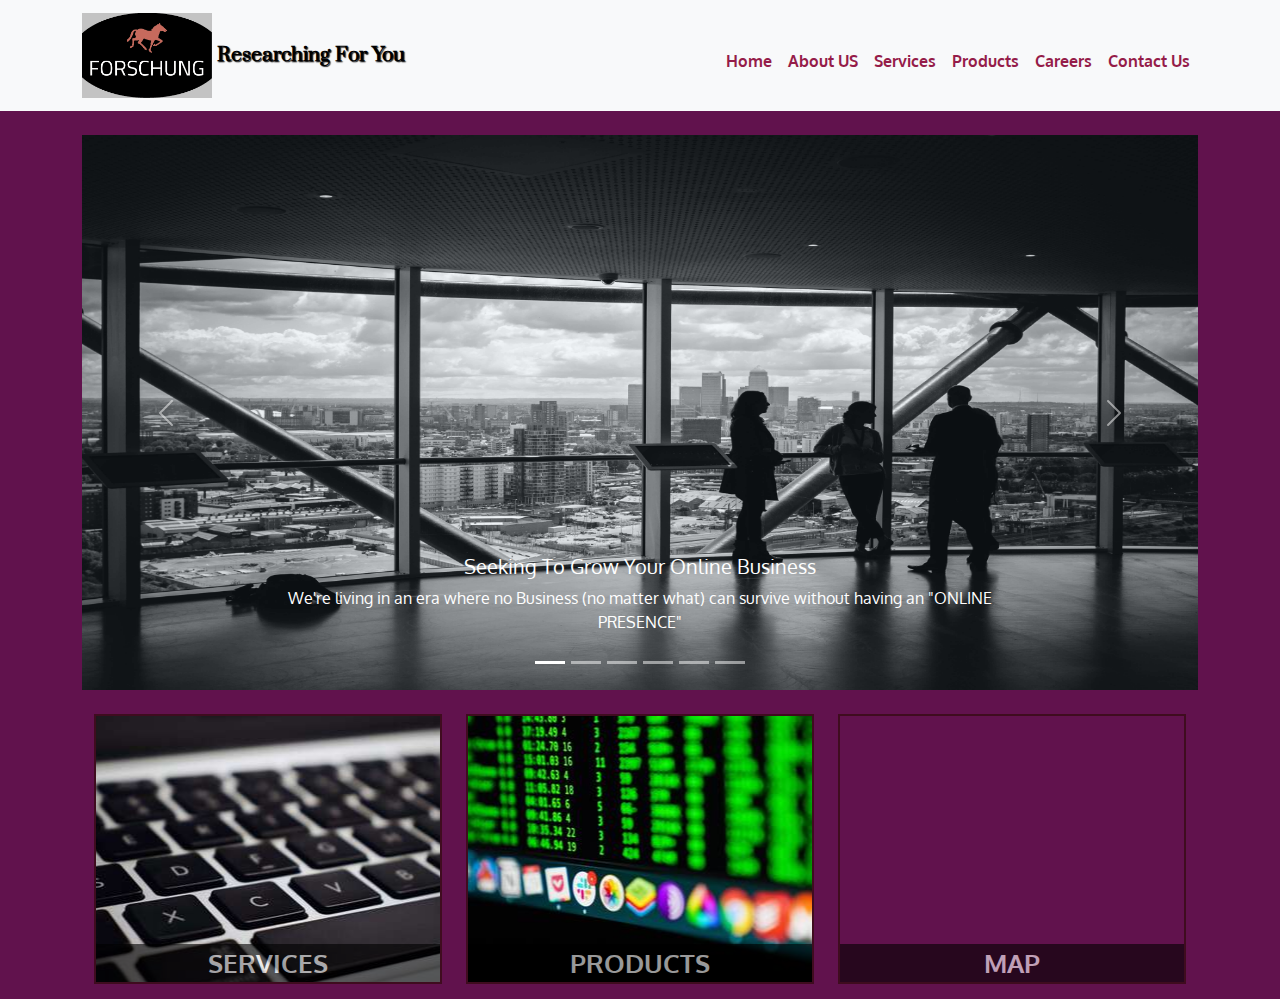
==== index.html @ 33f83678 "Tiles related changes" ====
<!DOCTYPE html>
<html lang="en">
  <head>
    <meta charset="UTF-8" />
    <meta http-equiv="X-UA-Compatible" content="IE=edge" />
    <meta name="viewport" content="width=device-width, initial-scale=1.0" />
    <title>Forschung</title>
    <link rel="icon" href="images/favicon.ico" type="image/x-icon" />
    <link rel="stylesheet" href="css/bootstrap.min.css" />
    <link rel="stylesheet" href="css/style.css" />
    <link rel="preconnect" href="https://fonts.googleapis.com" />
    <link rel="preconnect" href="https://fonts.gstatic.com" crossorigin />
    <link
      href="https://fonts.googleapis.com/css2?family=Oxygen:wght@300&display=swap"
      rel="stylesheet"
    />
    <link
      href="https://fonts.googleapis.com/css2?family=Fredoka+One&family=Prata&display=swap"
      rel="stylesheet"
    />
  </head>
  <body>
    <header>
      <nav
        id="header-nav"
        class="navbar navbar-expand-lg navbar-light bg-light"
      >
        <div class="container">
          <a class="navbar-brand d-none d-lg-block" href="index.html">
            <img
              id="logo-img"
              src="images/forschung-logo.png"
              alt="Logo Image"
              width="130"
              height="85"
              class="d-inline-block align-text-middle"
            />
            <span id="navbar-brand-text" class="navbar-text">
              Researching For You
            </span>
          </a>
          <a class="navbar-brand d-lg-none" href="index.html">
            <img
              id="logo-img"
              src="images/forschung-logo.png"
              alt="Logo Image"
              width="95"
              height="70"
              class="d-inline-block align-text-middle"
            />
            <span id="navbar-brand-text-sm" class="navbar-text">
              Researching For You
            </span>
          </a>
          <button
            class="navbar-toggler"
            type="button"
            data-bs-toggle="collapse"
            data-bs-target="#navbarNavAltMarkup"
            aria-controls="navbarNavAltMarkup"
            aria-expanded="false"
            aria-label="Toggle navigation"
          >
            <span class="navbar-toggler-icon"></span>
          </button>
          <div class="collapse navbar-collapse d-block d-sm-none">
            <ul id="phone" class="navbar-nav me-auto mb-2 mb-lg-0">
              <li class="nav-item text-center">
                <span>Call: +1 517-449-9555</span>
              </li>
            </ul>
          </div>
          <div class="collapse navbar-collapse" id="navbarNavAltMarkup">
            <ul id="nav-list" class="navbar-nav ms-auto mb-2 mb-lg-0">
              <li class="nav-item">
                <a class="nav-link active" aria-current="page" href="index.html"
                  >Home</a
                >
              </li>
              <li class="nav-item">
                <a class="nav-link" href="#">About US</a>
              </li>
              <li class="nav-item">
                <a class="nav-link" href="#">Services</a>
              </li>
              <li class="nav-item">
                <a class="nav-link" href="#">Products</a>
              </li>
              <li class="nav-item">
                <a class="nav-link" href="#">Careers</a>
              </li>
              <li class="nav-item">
                <a class="nav-link" href="#">Contact Us</a>
              </li>
            </ul>
          </div>
        </div>
      </nav>
    </header>
    <br />
    <div id="main-content" class="container">
      <div id="carouselCaptions" class="carousel slide" data-bs-ride="carousel">
        <div class="carousel-indicators">
          <button
            type="button"
            data-bs-target="#carouselCaptions"
            data-bs-slide-to="0"
            class="active"
            aria-current="true"
            aria-label="Slide 1"
          ></button>
          <button
            type="button"
            data-bs-target="#carouselCaptions"
            data-bs-slide-to="1"
            aria-label="Slide 2"
          ></button>
          <button
            type="button"
            data-bs-target="#carouselCaptions"
            data-bs-slide-to="2"
            aria-label="Slide 3"
          ></button>
          <button
            type="button"
            data-bs-target="#carouselCaptions"
            data-bs-slide-to="3"
            aria-label="Slide 4"
          ></button>
          <button
            type="button"
            data-bs-target="#carouselCaptions"
            data-bs-slide-to="4"
            aria-label="Slide 5"
          ></button>
          <button
            type="button"
            data-bs-target="#carouselCaptions"
            data-bs-slide-to="5"
            aria-label="Slide 6"
          ></button>
        </div>
        <div class="carousel-inner">
          <div class="carousel-item active">
            <img
              src="images/carousel-img1.jpg"
              class="d-block w-100"
              alt="Grow Online Business"
              height="555"
            />
            <div class="carousel-caption d-block">
              <h5>Seeking To Grow Your Online Business</h5>
              <p>
                We're living in an era where no Business (no matter what) can
                survive without having an "ONLINE PRESENCE"
              </p>
            </div>
          </div>
          <div class="carousel-item">
            <img
              src="images/carousel-img2.jpg"
              class="d-block w-100"
              alt="Target All Means To Access Your Online Business"
              height="555"
            />
            <div class="carousel-caption d-block">
              <h5>Want to have Your Business Accessible On Fingertips.</h5>
              <p>
                You no more want to think that Online Businesses are just
                accessible through computers. More and more people are surfing
                internet using mobile phones and your business cannot afford to
                miss this opportunity.
              </p>
            </div>
          </div>
          <div class="carousel-item">
            <img
              src="images/carousel-img3.jpg"
              class="d-block w-100"
              alt="Tired of Online Resources"
              height="555"
            />
            <div class="carousel-caption d-block">
              <h5>Tired Of Online Website Designing Resources</h5>
              <p>
                Many internet resources claim that they're the easiest and
                cheapest to build website for your business. However usually it
                turns out that they're not only complex to deal with but also
                take away your precious time which you could have spent running
                your actual business.
              </p>
            </div>
          </div>
          <div class="carousel-item">
            <img
              src="images/carousel-img4.jpg"
              class="d-block w-100"
              alt="Help"
              height="555"
            />
            <div class="carousel-caption d-block">
              <h5>Looking For Help</h5>
              <p>
                Do you need someone who can help you grow your business many
                folds while letting you worry the least about all the intricate
                Information Technology stuff by taking care of those matters for
                you.
              </p>
            </div>
          </div>
          <div class="carousel-item">
            <img
              src="images/carousel-img5.jpg"
              class="d-block w-100"
              alt="Research For You"
              height="555"
            />
            <div class="carousel-caption d-block">
              <h5>We Will Research For You</h5>
              <p>
                We like to help you. We will talk to you, will understand your
                requirements and do all the research that will become a
                catalytic factor to raise your profits to level that will make
                you happy
              </p>
            </div>
          </div>
          <div class="carousel-item">
            <img
              src="images/carousel-img6.jpg"
              class="d-block w-100"
              alt="Trust Our Services"
              height="555"
            />
            <div class="carousel-caption d-block">
              <h5>Trusted Partnership Offer</h5>
              <p>
                We have developed systems for different kind of clients ranging
                from small to medium size to large businesses. We have great
                experience in understanding domain and then bring about the
                products that become market trendsetters.
              </p>
            </div>
          </div>
        </div>
        <button
          class="carousel-control-prev"
          type="button"
          data-bs-target="#carouselCaptions"
          data-bs-slide="prev"
        >
          <span class="carousel-control-prev-icon" aria-hidden="true"></span>
          <span class="visually-hidden">Previous</span>
        </button>
        <button
          class="carousel-control-next"
          type="button"
          data-bs-target="#carouselCaptions"
          data-bs-slide="next"
        >
          <span class="carousel-control-next-icon" aria-hidden="true"></span>
          <span class="visually-hidden">Next</span>
        </button>
      </div>
      <br />
      <div id="home-tiles" class="container">
        <div class="row">
          <div class="col-6 col-md-4">
            <a href="#">
              <div id="services-tile">
                <span>Services</span>
              </div>
            </a>
          </div>
          <div class="col-6 col-md-4">
            <a href="#">
              <div id="products-tile">
                <span>Products</span>
              </div>
            </a>
          </div>
          <div class="col-12 col-md-4">
            <a href="https://goo.gl/maps/1VCMJ1oLB22hCVPG9" target="_blank">
              <div id="map-tile">
                <iframe
                  src="https://www.google.com/maps/embed?pb=!1m18!1m12!1m3!1d2928.230933876283!2d-84.49913068515204!3d42.78346761625064!2m3!1f0!2f0!3f0!3m2!1i1024!2i768!4f13.1!3m3!1m2!1s0x8822e913cea41afb%3A0x4a79e70c374d8606!2s4064%20Palomino%20Dr%2C%20East%20Lansing%2C%20MI%2048823!5e0!3m2!1sen!2sus!4v1625706394106!5m2!1sen!2sus"
                  width="100%"
                  height="270"
                  style="border: 0"
                  allowfullscreen=""
                  loading="lazy"
                ></iframe>
                <span>Map</span>
              </div>
            </a>
          </div>
        </div>
      </div>
    </div>

    <script src="js/jquery-3.6.0.min.js"></script>
    <script src="js/bootstrap.min.js"></script>
    <script src="js/script.js"></script>
  </body>
</html>
---- css/style.css ----
body {
  font-size: 16px;
  color: black;
  background-color: #61124d;
  font-family: "Oxygen", sans-serif;
}

#header-nav {
  background-color: beige;
  border-radius: 0;
  border: 0;
}

#navbar-brand-text {
  font-family: "Prata", serif;
  color: black;
  font-size: 0.95em;
  font-weight: bold;
  text-shadow: 1px 1px 1px #222;
  margin-top: 0;
  margin-bottom: 0;
  line-height: 0.75;
}

#navbar-brand-text-sm {
  font-family: "Prata", serif;
  color: black;
  font-size: 0.75em;
  font-weight: bold;
  text-shadow: 1px 1px 1px #222;
  margin-top: 0;
  margin-bottom: 0;
  line-height: 0.75;
}

#nav-list {
  margin-top: 10px;
}

#nav-list a {
  color: #951c49;
  text-align: center;
  font-weight: bold;
}

#nav-list a:hover {
  background-color: #e7e7e7;
}

#nav-list a span {
  font-size: 1.8em;
}

#phone {
  margin-top: 5px;
}

#phone a,
span {
  padding-bottom: 0;
  color: #951c49;
  text-decoration: none;
  font-weight: bold;
}

#phone a:hover {
  background-color: #e7e7e7;
}

#phone {
  margin-top: 10px;
}

.navbar-light .navbar-toggler,
.navbar-light .navbar-toggler-icon {
  border: 1px solid #61122f;
}

.navbar-light .navbar-toggler {
  clear: both;
}

@media (min-width: 992px) {
  #phone {
    display: none;
  }
}

/**
 Start Home Page
*/
#services-tile,
#products-tile,
#map-tile {
  height: 270px;
  width: 100%;
  margin-bottom: 15px;
  position: relative;
  border: 2px solid #3f0c1f;
  overflow: hidden;
}

#services-tile:hover,
#products-tile:hover,
#map-tile:hover {
  box-shadow: 0 1px 5px 1px #cccccc;
}

#services-tile {
  background: url("../images/services-img.jpg") no-repeat;
  background-position: center;
}

#products-tile {
  background: url("../images/products-img.jpg") no-repeat;
  background-position: center;
}

#services-tile span,
#products-tile span,
#map-tile span {
  position: absolute;
  bottom: 0;
  right: 0;
  width: 100%;
  text-align: center;
  font-size: 1.6em;
  text-transform: uppercase;
  background-color: #000;
  color: #fff;
  opacity: .6;
}

/**
End Home Page
*/
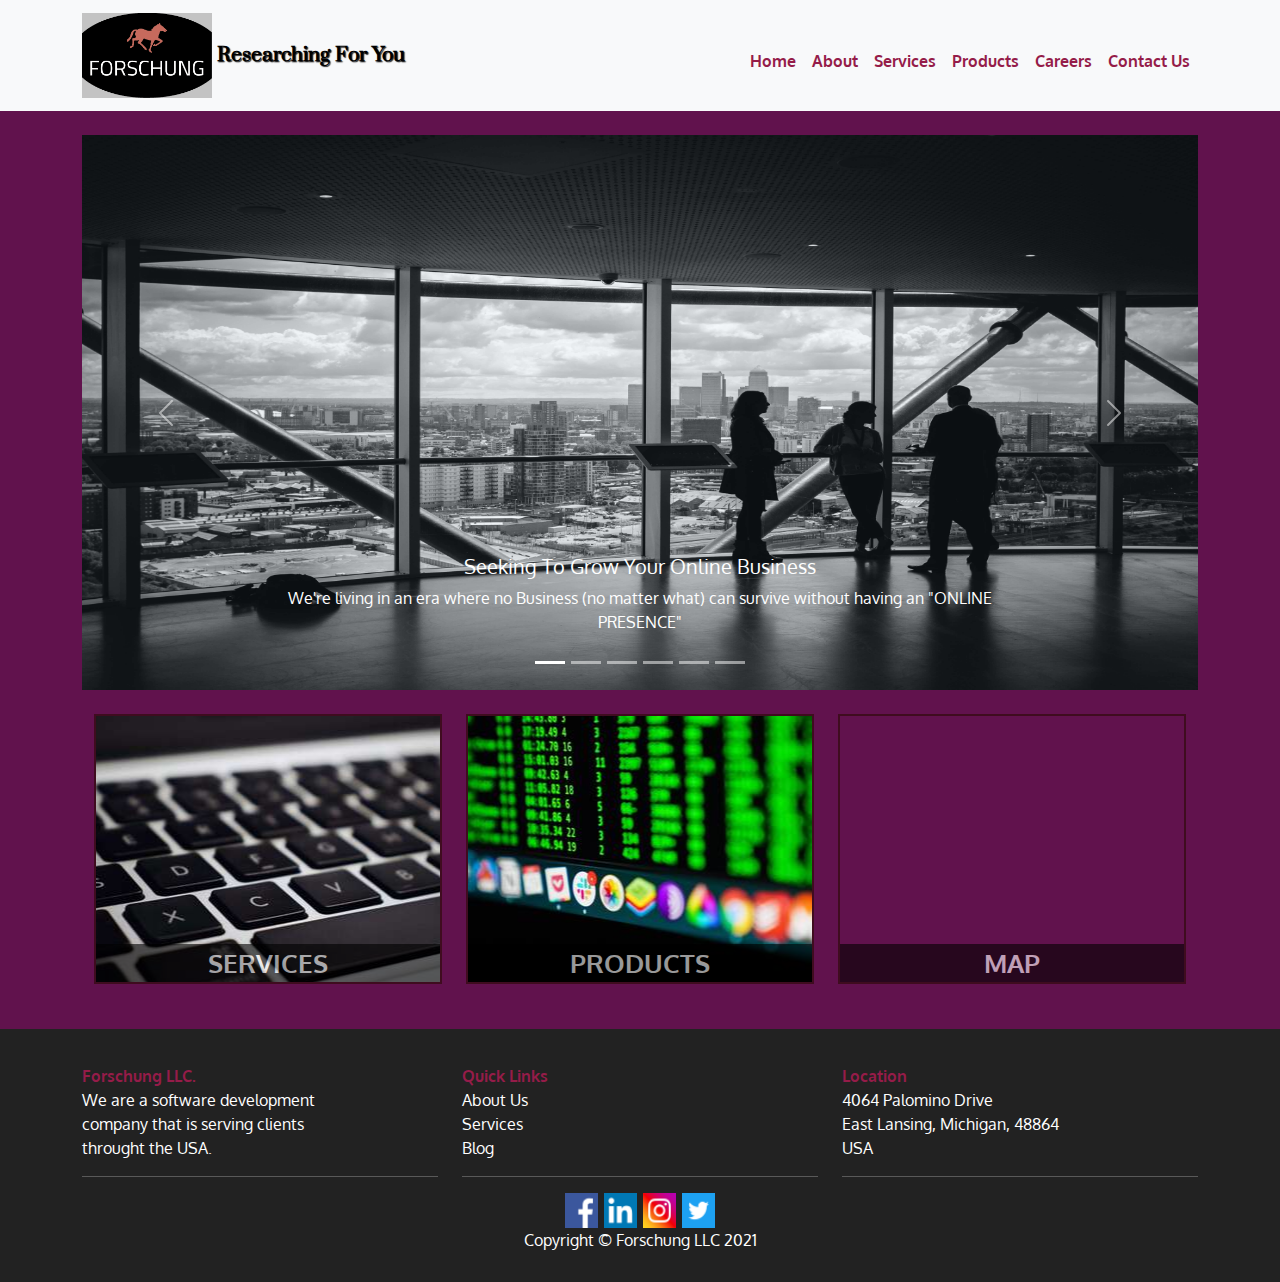
==== commit b0c24e23: "Footer related changes" ====
--- a/index.html
+++ b/index.html
@@ -78,7 +78,7 @@
                 >
               </li>
               <li class="nav-item">
-                <a class="nav-link" href="#">About US</a>
+                <a class="nav-link" href="#">About</a>
               </li>
               <li class="nav-item">
                 <a class="nav-link" href="#">Services</a>
@@ -296,8 +296,68 @@
           </div>
         </div>
       </div>
+      <!-- End of #home-tiles -->
     </div>
-
+    <!-- End of #main-content -->
+    <footer class="panel-footer">
+      <div class="container">
+        <div class="row">
+          <div id="company-intro" class="col-sm">
+            <span>Forschung LLC.</span><br />
+            We are a software development<br />
+            company that is serving clients<br />
+            throught the USA.
+            <hr class="visible-xs" />
+          </div>
+          <div id="quick-links" class="col-sm">
+            <span>Quick Links</span><br />
+            About Us<br />
+            Services<br />
+            Blog
+            <hr class="visible-xs" />
+          </div>
+          <div id="location-info" class="col-sm">
+            <span>Location</span><br />
+            4064 Palomino Drive<br />
+            East Lansing, Michigan, 48864<br />
+            USA
+            <hr class="visible-xs" />
+          </div>
+        </div>
+        <div class="row">
+          <div class="col-sm text-center">
+            <img
+              id="logo-img"
+              src="images/logo_facebook.png"
+              alt="Facebook logo"
+              class="d-inline-block social-media-dimensions"
+            />
+            <img
+              id="logo-img"
+              src="images/logo_linkedin.png"
+              alt="Linkedin logo"
+              class="d-inline-block social-media-dimensions"
+            />
+            <img
+              id="logo-img"
+              src="images/logo_instagram.png"
+              alt="Instagram logo"
+              class="d-inline-block social-media-dimensions"
+            />
+            <img
+              id="logo-img"
+              src="images/logo_twitter.png"
+              alt="Twitter logo"
+              class="d-inline-block social-media-dimensions"
+            />
+          </div>          
+        </div>
+        <div class="col-sm">
+          <div class="text-center">Copyright &copy; Forschung LLC 2021</div>
+        </div>
+        <div class="col-sm"></div>
+      </div>
+    </footer>
     <script src="js/jquery-3.6.0.min.js"></script>
     <script src="js/bootstrap.min.js"></script>
     <script src="js/script.js"></script>
--- a/css/style.css
+++ b/css/style.css
@@ -1,6 +1,7 @@
+/* Starting header */
 body {
   font-size: 16px;
-  color: black;
+  color: white;
   background-color: #61124d;
   font-family: "Oxygen", sans-serif;
 }
@@ -79,7 +80,24 @@
 .navbar-light .navbar-toggler {
   clear: both;
 }
+/* Finish header */
 
+/* Start footer */
+.panel-footer {
+    margin-top: 30px;
+    padding-top: 35px;
+    padding-bottom: 30px;
+    background-color: #222;
+    border-top: 0;
+}
+
+.social-media-dimensions{
+	width: 35px;
+    height: 35px;
+    padding-left: 1px;
+    padding-right: 1px;
+}
+/* Finish footer */
 @media (min-width: 992px) {
   #phone {
     display: none;
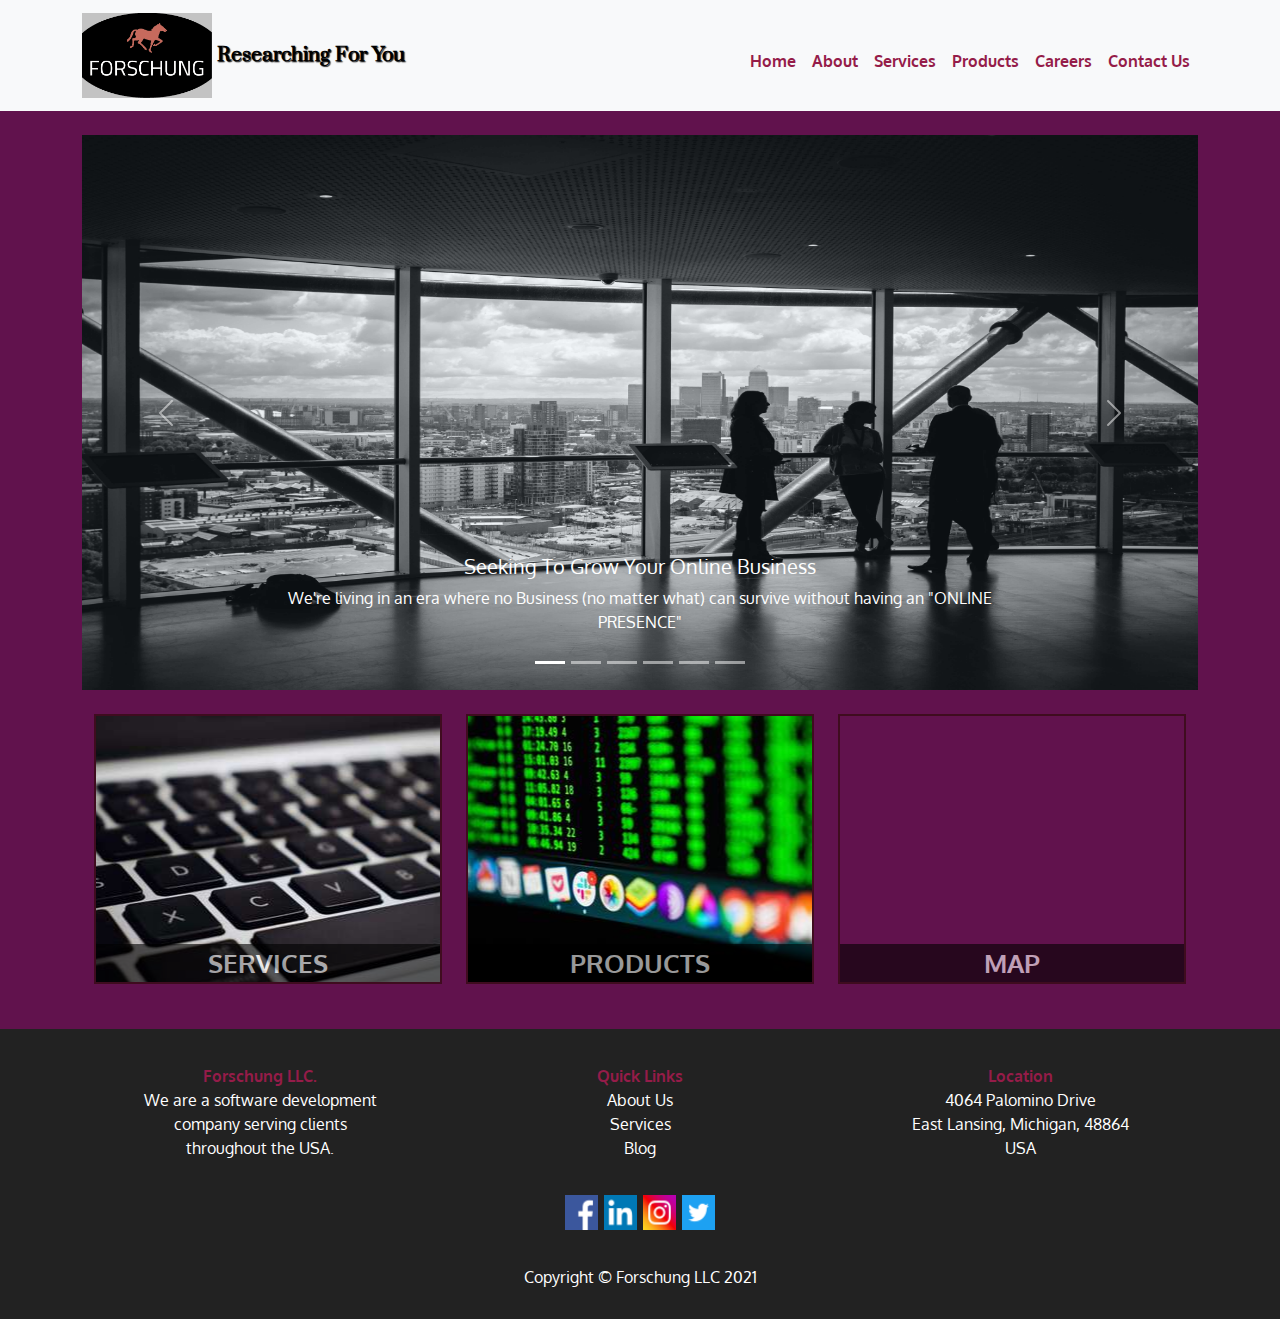
==== commit 4fb53ba7: "More footer related changes" ====
--- a/index.html
+++ b/index.html
@@ -66,7 +66,7 @@
           <div class="collapse navbar-collapse d-block d-sm-none">
             <ul id="phone" class="navbar-nav me-auto mb-2 mb-lg-0">
               <li class="nav-item text-center">
-                <span>Call: +1 517-449-9555</span>
+                <span>Call: <a href="tel: 517-449-9555">517-449-9555</a></span>
               </li>
             </ul>
           </div>
@@ -301,12 +301,12 @@
     <!-- End of #main-content -->
     <footer class="panel-footer">
       <div class="container">
-        <div class="row">
+        <div class="row text-center">
           <div id="company-intro" class="col-sm">
             <span>Forschung LLC.</span><br />
             We are a software development<br />
-            company that is serving clients<br />
-            throught the USA.
+            company serving clients<br />
+            throughout the USA.
             <hr class="visible-xs" />
           </div>
           <div id="quick-links" class="col-sm">
--- a/css/style.css
+++ b/css/style.css
@@ -84,20 +84,35 @@
 
 /* Start footer */
 .panel-footer {
-    margin-top: 30px;
-    padding-top: 35px;
-    padding-bottom: 30px;
-    background-color: #222;
-    border-top: 0;
+  margin-top: 30px;
+  padding-top: 35px;
+  padding-bottom: 30px;
+  background-color: #222;
+  border-top: 0;
+}
+.panel-footer div.row {
+  margin-bottom: 35px;
 }
 
-.social-media-dimensions{
-	width: 35px;
-    height: 35px;
-    padding-left: 1px;
-    padding-right: 1px;
+@media (max-width: 576px) {
+  .visible-xs {
+    display: block;
+  }
 }
+@media (min-width: 576px) {
+  .visible-xs {
+    display: none;
+  }
+}
+
 /* Finish footer */
+.social-media-dimensions {
+  width: 35px;
+  height: 35px;
+  padding-left: 1px;
+  padding-right: 1px;
+}
+
 @media (min-width: 992px) {
   #phone {
     display: none;
@@ -146,7 +161,7 @@
   text-transform: uppercase;
   background-color: #000;
   color: #fff;
-  opacity: .6;
+  opacity: 0.6;
 }
 
 /**
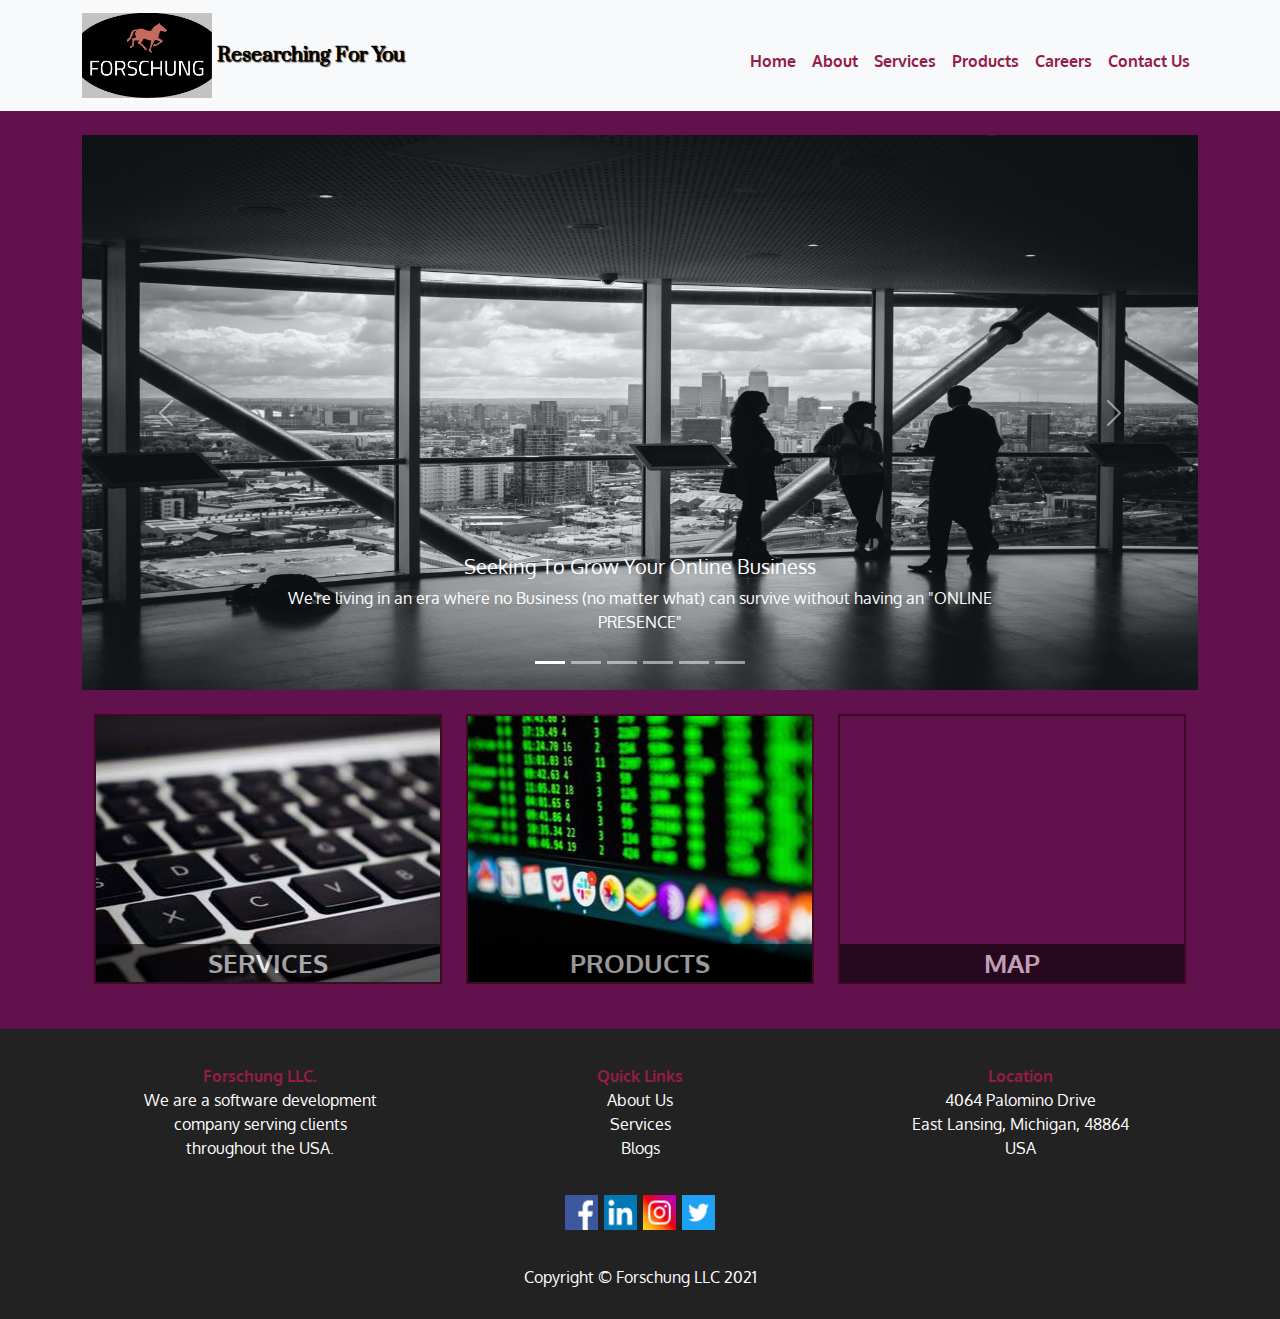
==== commit 116366fb: "More footer related changes" ====
--- a/index.html
+++ b/index.html
@@ -78,19 +78,19 @@
                 >
               </li>
               <li class="nav-item">
-                <a class="nav-link" href="#">About</a>
-              </li>
-              <li class="nav-item">
-                <a class="nav-link" href="#">Services</a>
-              </li>
-              <li class="nav-item">
-                <a class="nav-link" href="#">Products</a>
-              </li>
-              <li class="nav-item">
-                <a class="nav-link" href="#">Careers</a>
-              </li>
-              <li class="nav-item">
-                <a class="nav-link" href="#">Contact Us</a>
+                <a class="nav-link" href="about-us.html">About</a>
+              </li>
+              <li class="nav-item">
+                <a class="nav-link" href="services.html">Services</a>
+              </li>
+              <li class="nav-item">
+                <a class="nav-link" href="products.html">Products</a>
+              </li>
+              <li class="nav-item">
+                <a class="nav-link" href="careers.html">Careers</a>
+              </li>
+              <li class="nav-item">
+                <a class="nav-link" href="contat-us.html">Contact Us</a>
               </li>
             </ul>
           </div>
@@ -307,21 +307,21 @@
             We are a software development<br />
             company serving clients<br />
             throughout the USA.
-            <hr class="visible-xs" />
+            <hr class="visible-xs w-50 mx-auto" />
           </div>
           <div id="quick-links" class="col-sm">
             <span>Quick Links</span><br />
-            About Us<br />
-            Services<br />
-            Blog
-            <hr class="visible-xs" />
+            <a href="about-us.html">About Us</a><br />
+            <a href="services.html">Services</a><br />
+            <a href="blogs.html">Blogs</a>
+            <hr class="visible-xs w-50 mx-auto" />
           </div>
           <div id="location-info" class="col-sm">
             <span>Location</span><br />
             4064 Palomino Drive<br />
             East Lansing, Michigan, 48864<br />
             USA
-            <hr class="visible-xs" />
+            <hr class="visible-xs w-50 mx-auto" />
           </div>
         </div>
         <div class="row">
--- a/css/style.css
+++ b/css/style.css
@@ -5,13 +5,11 @@
   background-color: #61124d;
   font-family: "Oxygen", sans-serif;
 }
-
 #header-nav {
   background-color: beige;
   border-radius: 0;
   border: 0;
 }
-
 #navbar-brand-text {
   font-family: "Prata", serif;
   color: black;
@@ -22,7 +20,6 @@
   margin-bottom: 0;
   line-height: 0.75;
 }
-
 #navbar-brand-text-sm {
   font-family: "Prata", serif;
   color: black;
@@ -33,29 +30,23 @@
   margin-bottom: 0;
   line-height: 0.75;
 }
-
 #nav-list {
   margin-top: 10px;
 }
-
 #nav-list a {
   color: #951c49;
   text-align: center;
   font-weight: bold;
 }
-
 #nav-list a:hover {
   background-color: #e7e7e7;
 }
-
 #nav-list a span {
   font-size: 1.8em;
 }
-
 #phone {
   margin-top: 5px;
 }
-
 #phone a,
 span {
   padding-bottom: 0;
@@ -63,20 +54,16 @@
   text-decoration: none;
   font-weight: bold;
 }
-
 #phone a:hover {
   background-color: #e7e7e7;
 }
-
 #phone {
   margin-top: 10px;
 }
-
 .navbar-light .navbar-toggler,
 .navbar-light .navbar-toggler-icon {
   border: 1px solid #61122f;
 }
-
 .navbar-light .navbar-toggler {
   clear: both;
 }
@@ -93,7 +80,15 @@
 .panel-footer div.row {
   margin-bottom: 35px;
 }
-
+#quick-links a {
+  color: white;
+  text-decoration: none;
+}
+#quick-links a:hover {
+    background-color: #e7e7e7;
+    color: #951c49;
+    font-weight: bold;
+  }
 @media (max-width: 576px) {
   .visible-xs {
     display: block;
@@ -104,8 +99,8 @@
     display: none;
   }
 }
+/* Finish footer */
 
-/* Finish footer */
 .social-media-dimensions {
   width: 35px;
   height: 35px;
@@ -132,23 +127,19 @@
   border: 2px solid #3f0c1f;
   overflow: hidden;
 }
-
 #services-tile:hover,
 #products-tile:hover,
 #map-tile:hover {
   box-shadow: 0 1px 5px 1px #cccccc;
 }
-
 #services-tile {
   background: url("../images/services-img.jpg") no-repeat;
   background-position: center;
 }
-
 #products-tile {
   background: url("../images/products-img.jpg") no-repeat;
   background-position: center;
 }
-
 #services-tile span,
 #products-tile span,
 #map-tile span {
@@ -163,7 +154,6 @@
   color: #fff;
   opacity: 0.6;
 }
-
 /**
 End Home Page
 */
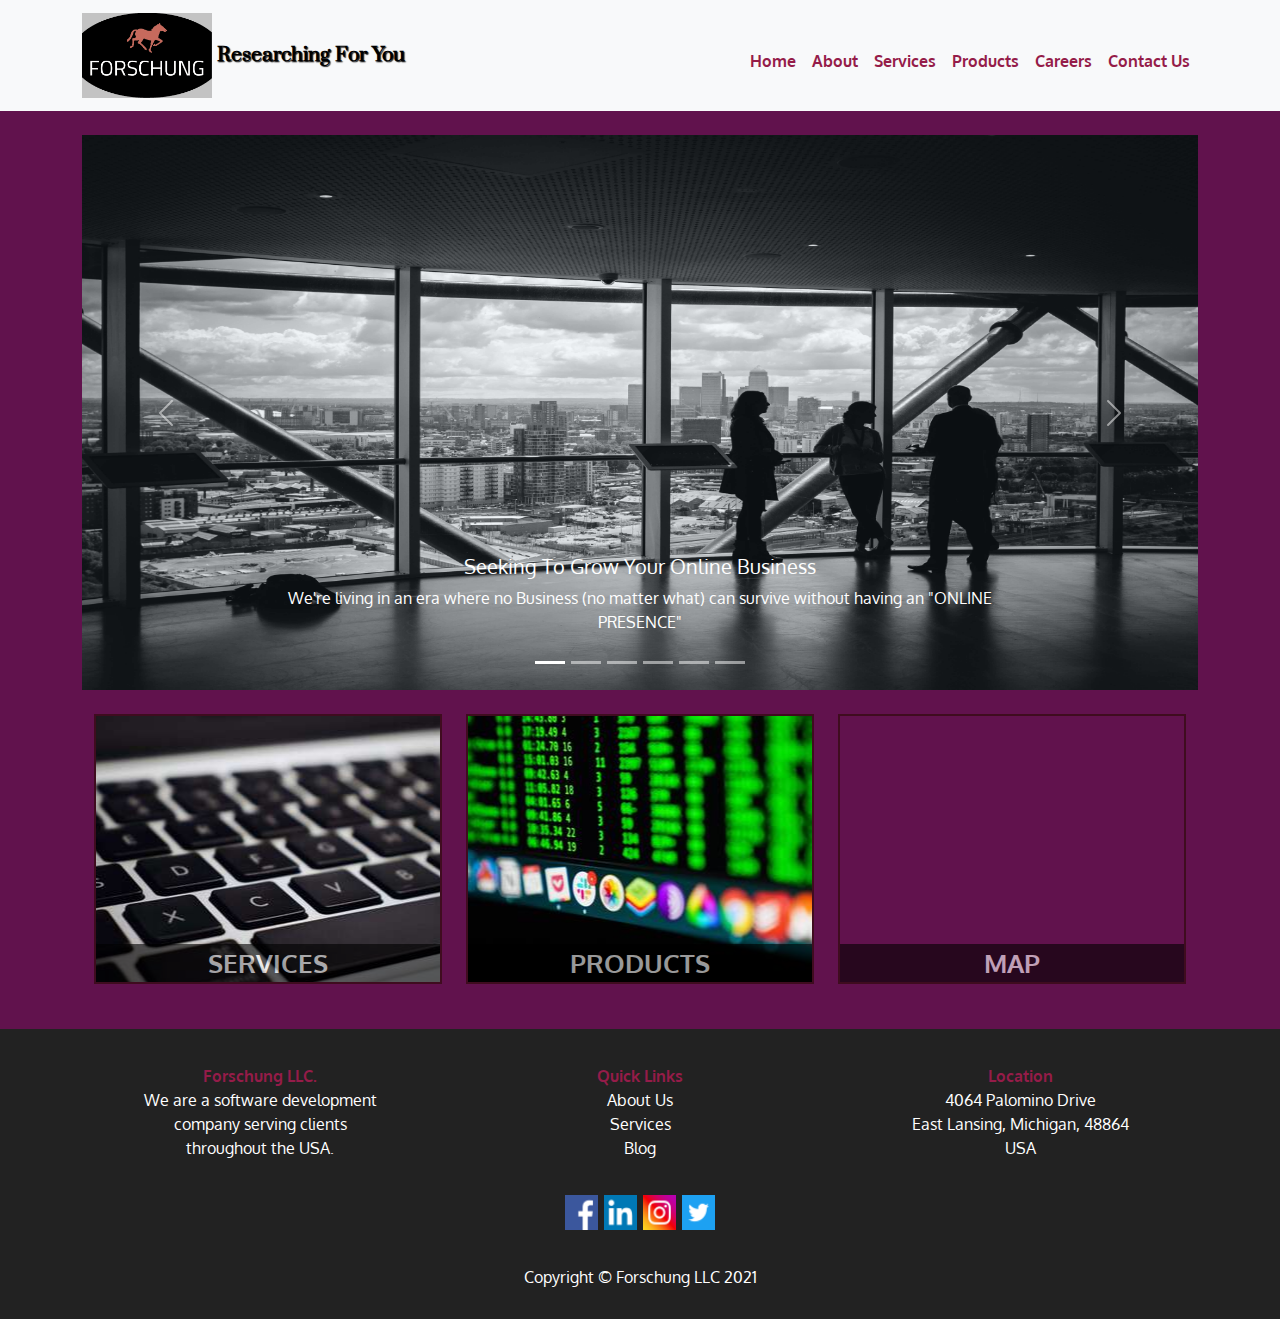
==== commit 4028ba82: "Started working on about us" ====
--- a/index.html
+++ b/index.html
@@ -66,7 +66,22 @@
           <div class="collapse navbar-collapse d-block d-sm-none">
             <ul id="phone" class="navbar-nav me-auto mb-2 mb-lg-0">
               <li class="nav-item text-center">
-                <span>Call: <a href="tel: 517-449-9555">517-449-9555</a></span>
+                <span
+                  ><svg
+                    xmlns="http://www.w3.org/2000/svg"
+                    width="16"
+                    height="16"
+                    fill="currentColor"
+                    class="bi bi-telephone-fill"
+                    viewBox="0 0 16 16"
+                  >
+                    <path
+                      fill-rule="evenodd"
+                      d="M1.885.511a1.745 1.745 0 0 1 2.61.163L6.29 2.98c.329.423.445.974.315 1.494l-.547 2.19a.678.678 0 0 0 .178.643l2.457 2.457a.678.678 0 0 0 .644.178l2.189-.547a1.745 1.745 0 0 1 1.494.315l2.306 1.794c.829.645.905 1.87.163 2.611l-1.034 1.034c-.74.74-1.846 1.065-2.877.702a18.634 18.634 0 0 1-7.01-4.42 18.634 18.634 0 0 1-4.42-7.009c-.362-1.03-.037-2.137.703-2.877L1.885.511z"
+                    />
+                  </svg>
+                  <a href="tel: 517-449-9555"> 517-449-9555</a></span
+                >
               </li>
             </ul>
           </div>
@@ -313,7 +328,7 @@
             <span>Quick Links</span><br />
             <a href="about-us.html">About Us</a><br />
             <a href="services.html">Services</a><br />
-            <a href="blogs.html">Blogs</a>
+            <a href="blog.html">Blog</a>
             <hr class="visible-xs w-50 mx-auto" />
           </div>
           <div id="location-info" class="col-sm">
@@ -350,7 +365,7 @@
               alt="Twitter logo"
               class="d-inline-block social-media-dimensions"
             />
-          </div>          
+          </div>
         </div>
         <div class="col-sm">
           <div class="text-center">Copyright &copy; Forschung LLC 2021</div>
--- a/css/style.css
+++ b/css/style.css
@@ -44,6 +44,9 @@
 #nav-list a span {
   font-size: 1.8em;
 }
+#nav-list a:active {
+    background-color: #e7e7e7;
+}
 #phone {
   margin-top: 5px;
 }
@@ -85,7 +88,6 @@
   text-decoration: none;
 }
 #quick-links a:hover {
-    background-color: #e7e7e7;
     color: #951c49;
     font-weight: bold;
   }
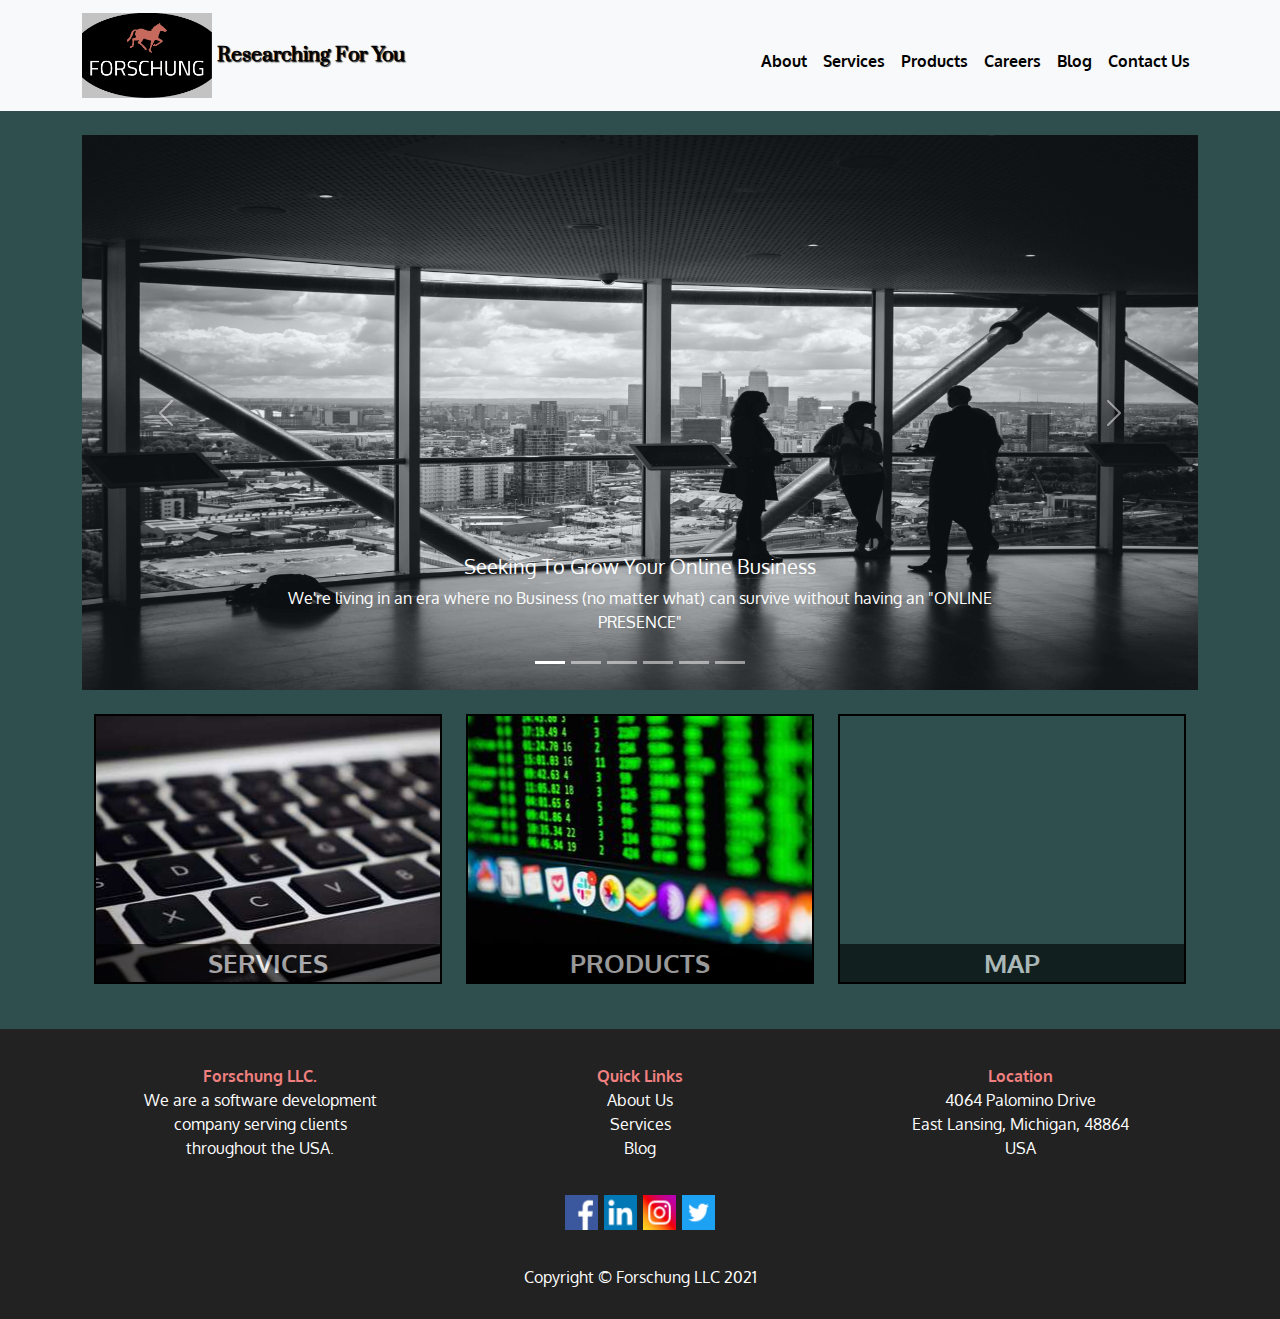
==== commit b15afb81: "Miscellaneous changes relating home and about pages" ====
--- a/index.html
+++ b/index.html
@@ -53,6 +53,7 @@
             </span>
           </a>
           <button
+            id="navbarToggler"
             class="navbar-toggler"
             type="button"
             data-bs-toggle="collapse"
@@ -65,7 +66,7 @@
           </button>
           <div class="collapse navbar-collapse d-block d-sm-none">
             <ul id="phone" class="navbar-nav me-auto mb-2 mb-lg-0">
-              <li class="nav-item text-center">
+              <li class="text-center">
                 <span
                   ><svg
                     xmlns="http://www.w3.org/2000/svg"
@@ -87,24 +88,25 @@
           </div>
           <div class="collapse navbar-collapse" id="navbarNavAltMarkup">
             <ul id="nav-list" class="navbar-nav ms-auto mb-2 mb-lg-0">
-              <li class="nav-item">
-                <a class="nav-link active" aria-current="page" href="index.html"
-                  >Home</a
-                >
-              </li>
-              <li class="nav-item">
+              <li>
+                <a class="nav-link current visible-xs" href="index.html">Home</a>
+              </li>
+              <li>
                 <a class="nav-link" href="about-us.html">About</a>
               </li>
-              <li class="nav-item">
+              <li>
                 <a class="nav-link" href="services.html">Services</a>
               </li>
-              <li class="nav-item">
+              <li>
                 <a class="nav-link" href="products.html">Products</a>
               </li>
-              <li class="nav-item">
+              <li>
                 <a class="nav-link" href="careers.html">Careers</a>
               </li>
-              <li class="nav-item">
+              <li>
+                <a class="nav-link" href="blog.html">Blog</a>
+              </li>
+              <li>
                 <a class="nav-link" href="contat-us.html">Contact Us</a>
               </li>
             </ul>
--- a/css/style.css
+++ b/css/style.css
@@ -1,10 +1,12 @@
-/* Starting header */
+/* Common styles */
 body {
   font-size: 16px;
   color: white;
-  background-color: #61124d;
+  background-color: darkslategray;
   font-family: "Oxygen", sans-serif;
 }
+
+/* Starting header */
 #header-nav {
   background-color: beige;
   border-radius: 0;
@@ -34,18 +36,18 @@
   margin-top: 10px;
 }
 #nav-list a {
-  color: #951c49;
+  color: black;
   text-align: center;
   font-weight: bold;
 }
-#nav-list a:hover {
+#nav-list a:hover, a:active {
   background-color: #e7e7e7;
 }
 #nav-list a span {
   font-size: 1.8em;
 }
-#nav-list a:active {
-    background-color: #e7e7e7;
+.navbar-nav .current {
+  background-color: #e7e7e7;
 }
 #phone {
   margin-top: 5px;
@@ -53,9 +55,12 @@
 #phone a,
 span {
   padding-bottom: 0;
-  color: #951c49;
+  color: black;
   text-decoration: none;
   font-weight: bold;
+}
+span {
+  color: lightcoral;
 }
 #phone a:hover {
   background-color: #e7e7e7;
@@ -69,6 +74,11 @@
 }
 .navbar-light .navbar-toggler {
   clear: both;
+}
+@media (min-width: 992px) {
+  #phone {
+    display: none;
+  }
 }
 /* Finish header */
 
@@ -88,9 +98,20 @@
   text-decoration: none;
 }
 #quick-links a:hover {
-    color: #951c49;
+    color: black;
     font-weight: bold;
   }
+.social-media-dimensions {
+  width: 35px;
+  height: 35px;
+  padding-left: 1px;
+  padding-right: 1px;
+}
+/* Finish footer */
+
+/**
+ Start Home Page
+*/
 @media (max-width: 576px) {
   .visible-xs {
     display: block;
@@ -101,24 +122,6 @@
     display: none;
   }
 }
-/* Finish footer */
-
-.social-media-dimensions {
-  width: 35px;
-  height: 35px;
-  padding-left: 1px;
-  padding-right: 1px;
-}
-
-@media (min-width: 992px) {
-  #phone {
-    display: none;
-  }
-}
-
-/**
- Start Home Page
-*/
 #services-tile,
 #products-tile,
 #map-tile {
@@ -126,7 +129,7 @@
   width: 100%;
   margin-bottom: 15px;
   position: relative;
-  border: 2px solid #3f0c1f;
+  border: 2px solid black;
   overflow: hidden;
 }
 #services-tile:hover,
@@ -159,3 +162,7 @@
 /**
 End Home Page
 */
+/* Start About us page */
+.about-us-rows {
+  padding-top: 30px;
+}
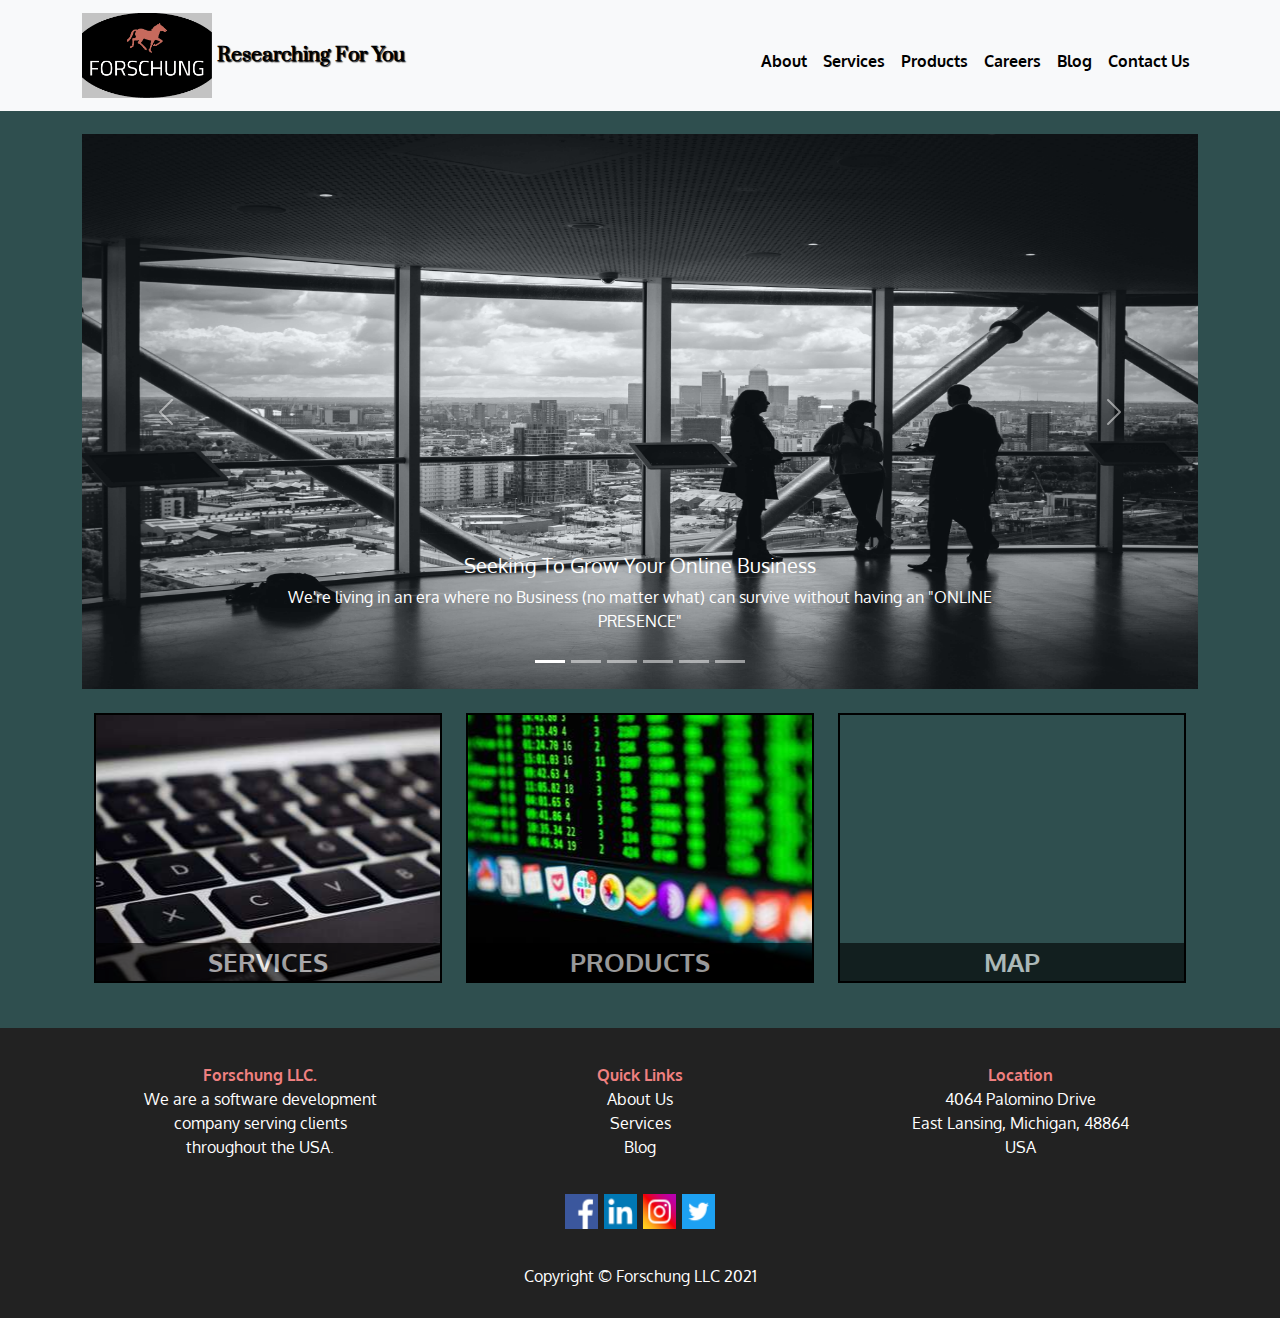
==== commit 41e1f442: "changed styles in about page" ====
--- a/index.html
+++ b/index.html
@@ -23,7 +23,7 @@
     <header>
       <nav
         id="header-nav"
-        class="navbar navbar-expand-lg navbar-light bg-light"
+        class="navbar fixed-top navbar-expand-lg navbar-light bg-light"
       >
         <div class="container">
           <a class="navbar-brand d-none d-lg-block" href="index.html">
@@ -89,7 +89,9 @@
           <div class="collapse navbar-collapse" id="navbarNavAltMarkup">
             <ul id="nav-list" class="navbar-nav ms-auto mb-2 mb-lg-0">
               <li>
-                <a class="nav-link current visible-xs" href="index.html">Home</a>
+                <a class="nav-link current visible-xs" href="index.html"
+                  >Home</a
+                >
               </li>
               <li>
                 <a class="nav-link" href="about-us.html">About</a>
@@ -283,7 +285,7 @@
       <div id="home-tiles" class="container">
         <div class="row">
           <div class="col-6 col-md-4">
-            <a href="#">
+            <a href="services.html">
               <div id="services-tile">
                 <span>Services</span>
               </div>
--- a/css/style.css
+++ b/css/style.css
@@ -5,7 +5,9 @@
   background-color: darkslategray;
   font-family: "Oxygen", sans-serif;
 }
-
+#main-content{
+  padding-top: 110px;
+}
 /* Starting header */
 #header-nav {
   background-color: beige;
@@ -116,6 +118,9 @@
   .visible-xs {
     display: block;
   }
+  #main-content{
+    padding-top: 150px;
+  }
 }
 @media (min-width: 576px) {
   .visible-xs {
@@ -166,3 +171,16 @@
 .about-us-rows {
   padding-top: 30px;
 }
+/* Start Services page */
+.bg-overlay {
+  background: linear-gradient(rgba(0,0,0,.7), rgba(0,0,0,.7)), url("/images/services-main-page.jpg");
+  background-repeat: no-repeat;
+  background-size: cover;
+  background-position: center center;
+  color: #fff;
+  height: 450px;
+  padding-top: 50px;
+}
+.services-pic-text {
+  padding-top: 120px;
+}
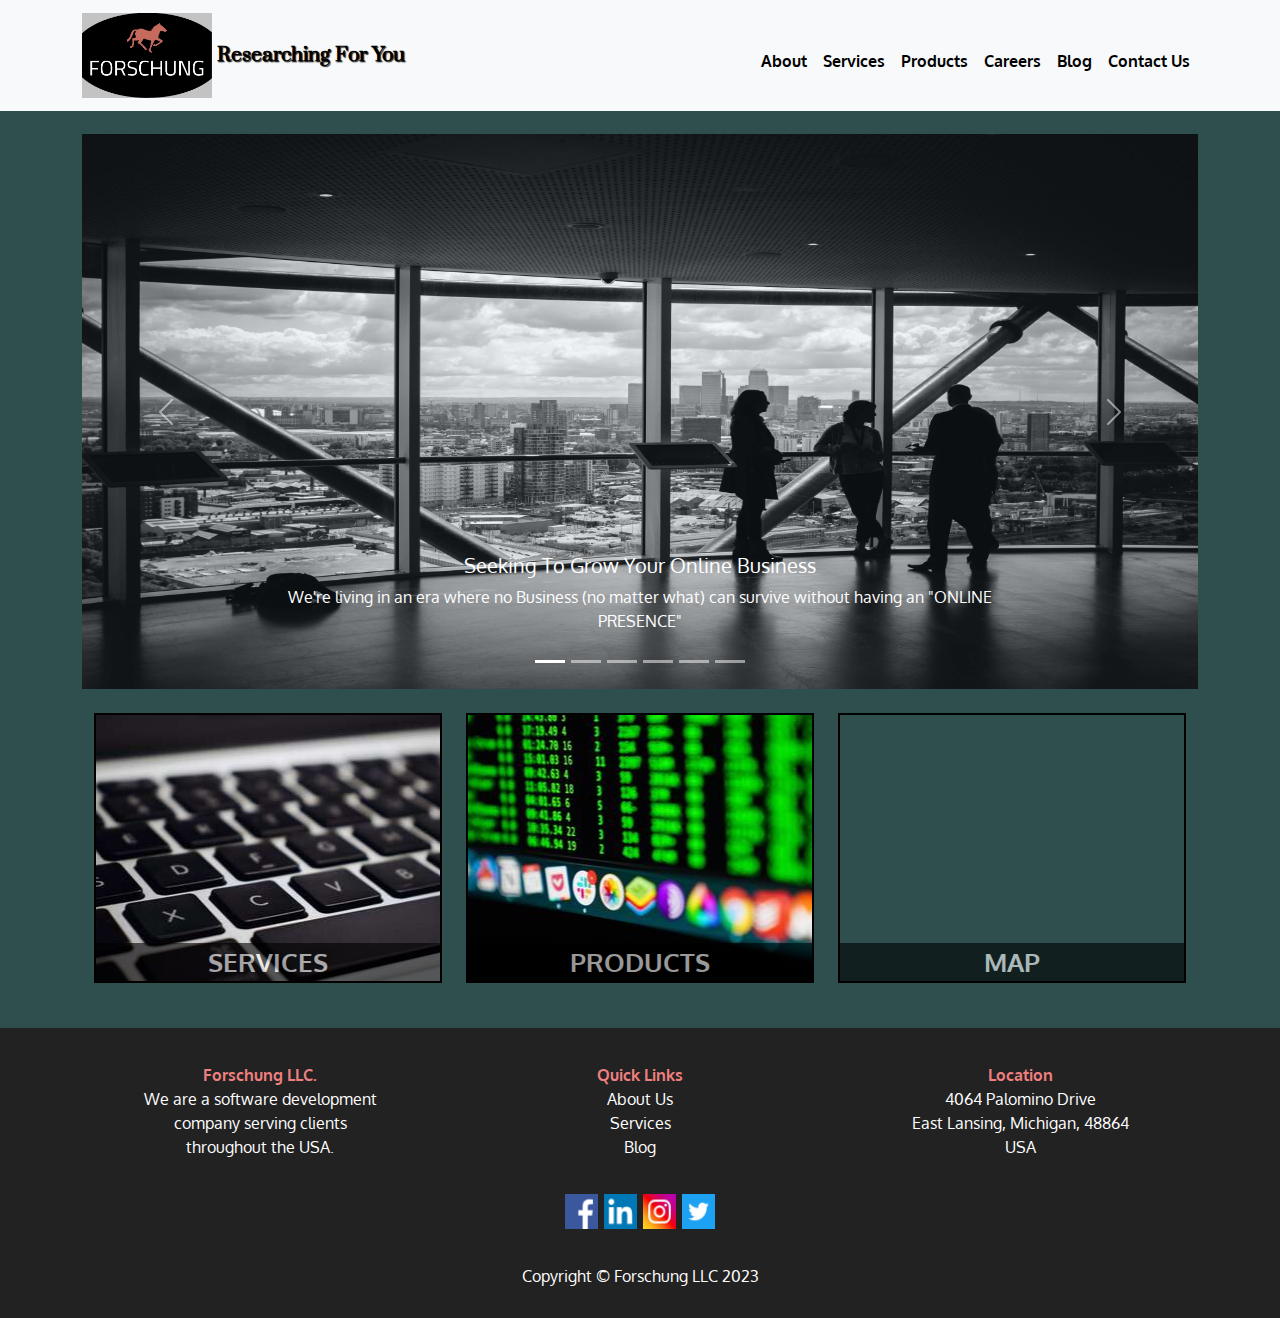
==== commit 15d54cda: "Update index.html to the current year" ====
--- a/index.html
+++ b/index.html
@@ -372,7 +372,7 @@
           </div>
         </div>
         <div class="col-sm">
-          <div class="text-center">Copyright &copy; Forschung LLC 2021</div>
+          <div class="text-center">Copyright &copy; Forschung LLC 2023</div>
         </div>
         <div class="col-sm"></div>
       </div>
--- a/css/style.css
+++ b/css/style.css
@@ -42,7 +42,7 @@
   text-align: center;
   font-weight: bold;
 }
-#nav-list a:hover, a:active {
+#nav-list a:hover {
   background-color: #e7e7e7;
 }
 #nav-list a span {
@@ -174,7 +174,7 @@
 /* Start Services page */
 .bg-overlay {
   background: linear-gradient(rgba(0,0,0,.7), rgba(0,0,0,.7)), url("/images/services-main-page.jpg");
-  background-repeat: no-repeat;
+  background-repeat: no-repeat;  
   background-size: cover;
   background-position: center center;
   color: #fff;
@@ -184,3 +184,9 @@
 .services-pic-text {
   padding-top: 120px;
 }
+@media (min-width: 576px) {
+  .fixed-attachment {
+    background-attachment: fixed;
+  }
+}
+
